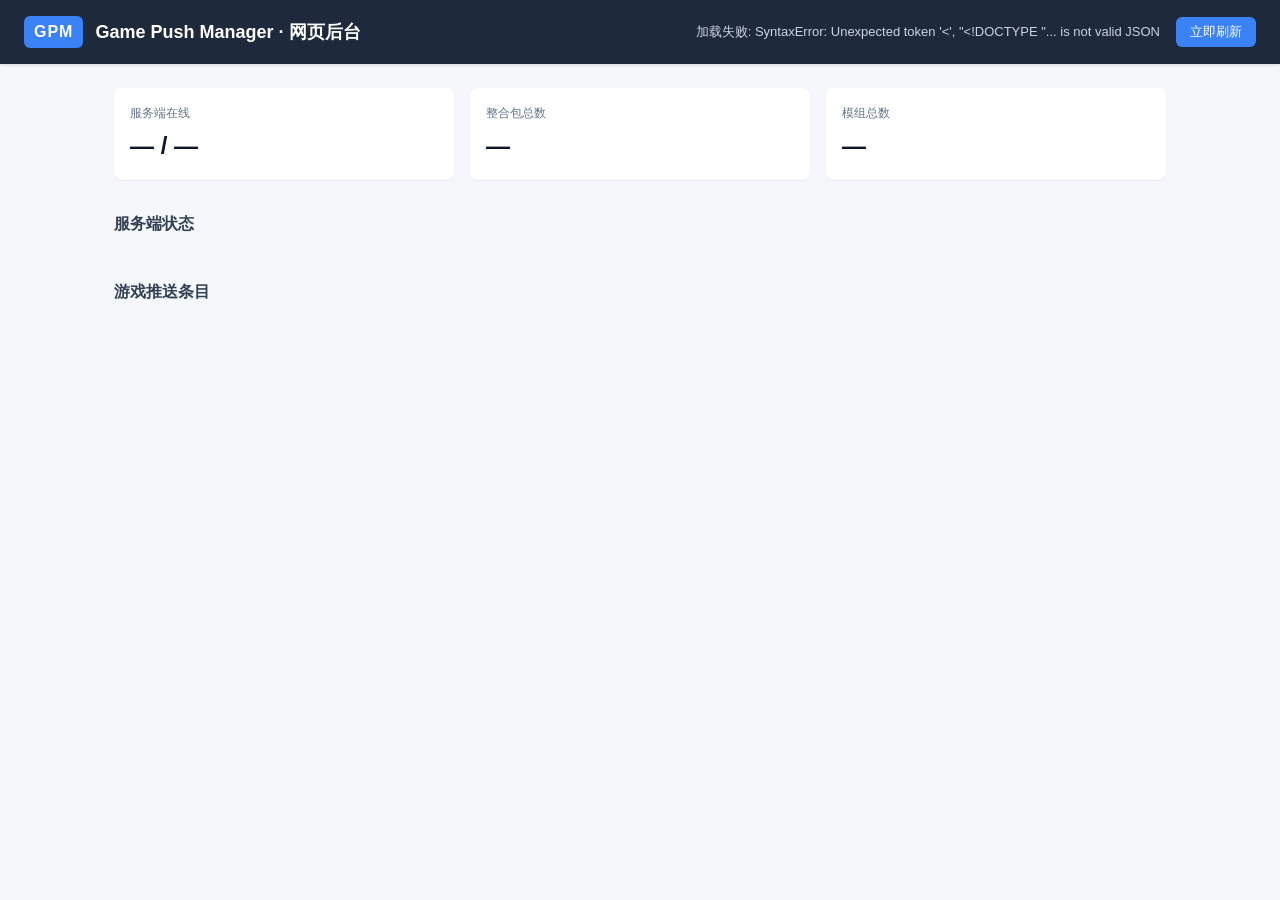
==== static/index.html @ 6747f7d6 "feat: initial gpm-web-admin (monitoring dashboard) - FastAPI backend with /api/v1/dashboard and /api" ====
<!DOCTYPE html>
<html lang="zh-CN">
<head>
  <meta charset="UTF-8" />
  <meta name="viewport" content="width=device-width, initial-scale=1.0" />
  <title>Game Push Manager · 网页后台</title>
  <link rel="stylesheet" href="/static/style.css" />
</head>
<body>
  <header class="topbar">
    <div class="brand">
      <span class="logo">GPM</span>
      <span class="title">Game Push Manager · 网页后台</span>
    </div>
    <div class="meta">
      <span id="generatedAt">—</span>
      <button id="refreshBtn" class="btn">立即刷新</button>
    </div>
  </header>

  <main class="container">
    <section class="summary" id="summary">
      <div class="card stat">
        <div class="stat-label">服务端在线</div>
        <div class="stat-value" id="serversOnline">— / —</div>
      </div>
      <div class="card stat">
        <div class="stat-label">整合包总数</div>
        <div class="stat-value" id="totalModpacks">—</div>
      </div>
      <div class="card stat">
        <div class="stat-label">模组总数</div>
        <div class="stat-value" id="totalMods">—</div>
      </div>
    </section>

    <section>
      <h2>服务端状态</h2>
      <div id="serverList" class="grid"></div>
    </section>

    <section>
      <h2>游戏推送条目</h2>
      <div id="gameList"></div>
    </section>
  </main>

  <script src="/static/app.js"></script>
</body>
</html>
---- static/style.css ----
* { box-sizing: border-box; margin: 0; padding: 0; }

body {
  font-family: -apple-system, BlinkMacSystemFont, "Segoe UI", "PingFang SC", "Microsoft YaHei", sans-serif;
  background: #f5f7fa;
  color: #1f2933;
  line-height: 1.5;
}

.topbar {
  display: flex;
  justify-content: space-between;
  align-items: center;
  padding: 16px 24px;
  background: #1e293b;
  color: #fff;
  box-shadow: 0 1px 3px rgba(0,0,0,0.15);
}

.brand { display: flex; align-items: center; gap: 12px; }
.logo {
  background: #3b82f6;
  color: #fff;
  font-weight: 700;
  padding: 4px 10px;
  border-radius: 6px;
  letter-spacing: 1px;
}
.title { font-size: 18px; font-weight: 600; }

.meta { display: flex; align-items: center; gap: 16px; font-size: 13px; color: #cbd5e1; }

.btn {
  background: #3b82f6;
  color: #fff;
  border: none;
  padding: 6px 14px;
  border-radius: 6px;
  cursor: pointer;
  font-size: 13px;
}
.btn:hover { background: #2563eb; }

.container { max-width: 1100px; margin: 0 auto; padding: 24px; }

section { margin-bottom: 32px; }
h2 { font-size: 16px; margin-bottom: 12px; color: #334155; }

.summary { display: grid; grid-template-columns: repeat(3, 1fr); gap: 16px; }

.card {
  background: #fff;
  border-radius: 8px;
  padding: 16px;
  box-shadow: 0 1px 2px rgba(0,0,0,0.06);
}

.stat-label { font-size: 12px; color: #64748b; margin-bottom: 6px; }
.stat-value { font-size: 24px; font-weight: 700; color: #0f172a; }

.grid { display: grid; grid-template-columns: repeat(auto-fill, minmax(320px, 1fr)); gap: 16px; }

.server-card { border-left: 4px solid #cbd5e1; }
.server-card.online { border-left-color: #22c55e; }
.server-card.offline { border-left-color: #ef4444; }

.server-head { display: flex; justify-content: space-between; align-items: center; margin-bottom: 8px; }
.server-name { font-weight: 600; }
.badge {
  font-size: 11px;
  padding: 2px 8px;
  border-radius: 10px;
  font-weight: 600;
}
.badge.online { background: #dcfce7; color: #166534; }
.badge.offline { background: #fee2e2; color: #991b1b; }

.server-rows { font-size: 13px; color: #475569; }
.server-rows div { display: flex; justify-content: space-between; padding: 2px 0; }
.server-rows .k { color: #94a3b8; }
.server-error { color: #dc2626; font-size: 12px; margin-top: 6px; word-break: break-all; }

.game-block { background: #fff; border-radius: 8px; padding: 16px; margin-bottom: 12px; box-shadow: 0 1px 2px rgba(0,0,0,0.06); }
.game-title { font-weight: 600; margin-bottom: 8px; color: #1e293b; text-transform: capitalize; }

.item-table { width: 100%; border-collapse: collapse; font-size: 13px; }
.item-table th, .item-table td { text-align: left; padding: 6px 8px; border-bottom: 1px solid #f1f5f9; }
.item-table th { color: #64748b; font-weight: 600; font-size: 12px; }
.tag { font-size: 11px; padding: 1px 6px; border-radius: 4px; background: #e0e7ff; color: #3730a3; }

.empty { color: #94a3b8; font-size: 13px; padding: 16px; text-align: center; }
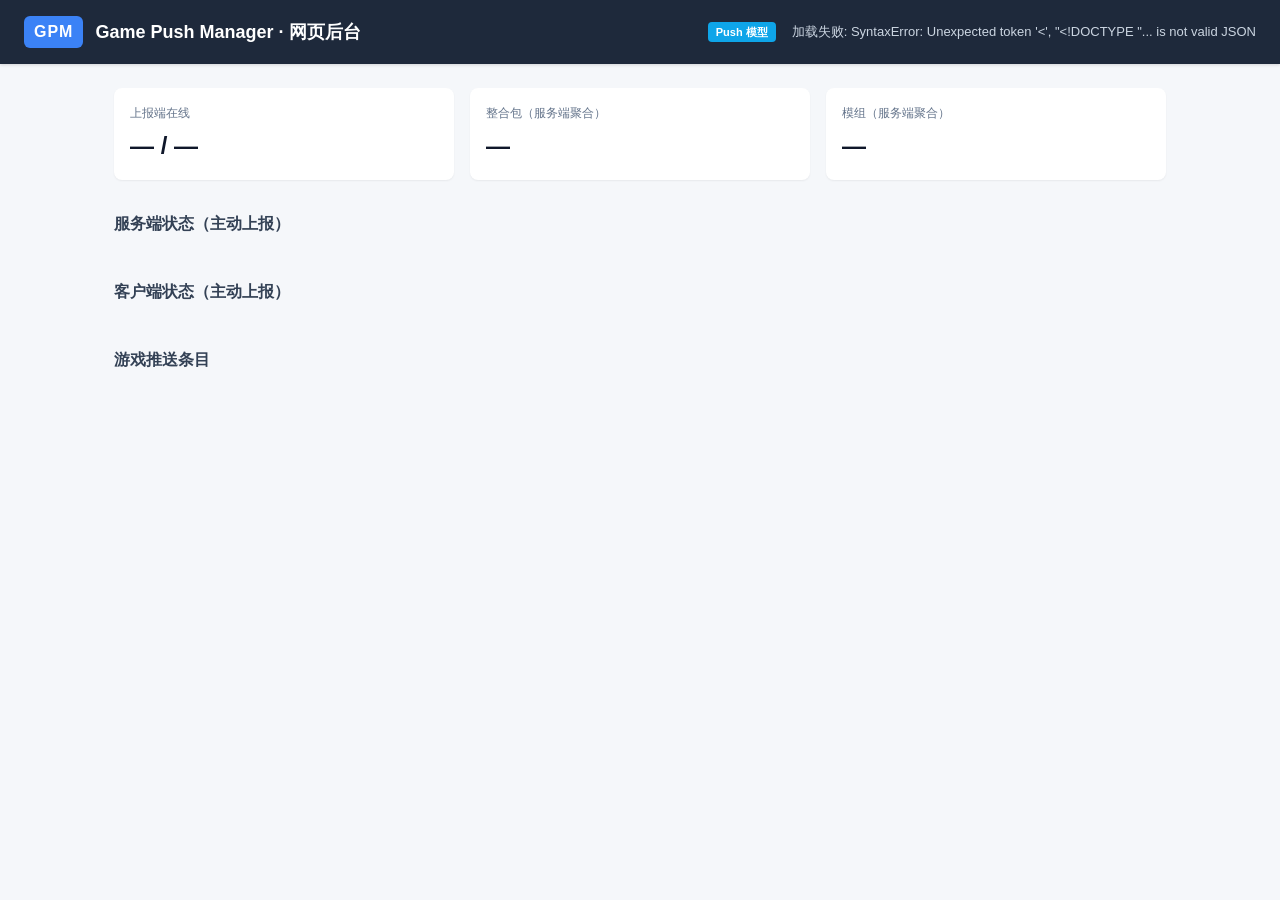
==== commit 6566e998: "refactor: switch from polling to push-based monitoring - Removed app/monitor.py (polling thread) and" ====
--- a/static/index.html
+++ b/static/index.html
@@ -13,30 +13,35 @@
       <span class="title">Game Push Manager · 网页后台</span>
     </div>
     <div class="meta">
+      <span class="model-tag">Push 模型</span>
       <span id="generatedAt">—</span>
-      <button id="refreshBtn" class="btn">立即刷新</button>
     </div>
   </header>
 
   <main class="container">
     <section class="summary" id="summary">
       <div class="card stat">
-        <div class="stat-label">服务端在线</div>
-        <div class="stat-value" id="serversOnline">— / —</div>
+        <div class="stat-label">上报端在线</div>
+        <div class="stat-value" id="reportersOnline">— / —</div>
       </div>
       <div class="card stat">
-        <div class="stat-label">整合包总数</div>
+        <div class="stat-label">整合包（服务端聚合）</div>
         <div class="stat-value" id="totalModpacks">—</div>
       </div>
       <div class="card stat">
-        <div class="stat-label">模组总数</div>
+        <div class="stat-label">模组（服务端聚合）</div>
         <div class="stat-value" id="totalMods">—</div>
       </div>
     </section>
 
     <section>
-      <h2>服务端状态</h2>
+      <h2>服务端状态（主动上报）</h2>
       <div id="serverList" class="grid"></div>
+    </section>
+
+    <section>
+      <h2>客户端状态（主动上报）</h2>
+      <div id="clientList" class="grid"></div>
     </section>
 
     <section>
--- a/static/style.css
+++ b/static/style.css
@@ -29,17 +29,14 @@
 .title { font-size: 18px; font-weight: 600; }
 
 .meta { display: flex; align-items: center; gap: 16px; font-size: 13px; color: #cbd5e1; }
-
-.btn {
-  background: #3b82f6;
+.model-tag {
+  background: #0ea5e9;
   color: #fff;
-  border: none;
-  padding: 6px 14px;
-  border-radius: 6px;
-  cursor: pointer;
-  font-size: 13px;
+  padding: 2px 8px;
+  border-radius: 4px;
+  font-size: 11px;
+  font-weight: 600;
 }
-.btn:hover { background: #2563eb; }
 
 .container { max-width: 1100px; margin: 0 auto; padding: 24px; }
 
@@ -60,12 +57,12 @@
 
 .grid { display: grid; grid-template-columns: repeat(auto-fill, minmax(320px, 1fr)); gap: 16px; }
 
-.server-card { border-left: 4px solid #cbd5e1; }
-.server-card.online { border-left-color: #22c55e; }
-.server-card.offline { border-left-color: #ef4444; }
+.reporter-card { border-left: 4px solid #cbd5e1; }
+.reporter-card.online { border-left-color: #22c55e; }
+.reporter-card.offline { border-left-color: #ef4444; }
 
-.server-head { display: flex; justify-content: space-between; align-items: center; margin-bottom: 8px; }
-.server-name { font-weight: 600; }
+.reporter-head { display: flex; justify-content: space-between; align-items: center; margin-bottom: 8px; }
+.reporter-name { font-weight: 600; }
 .badge {
   font-size: 11px;
   padding: 2px 8px;
@@ -74,11 +71,21 @@
 }
 .badge.online { background: #dcfce7; color: #166534; }
 .badge.offline { background: #fee2e2; color: #991b1b; }
+.badge.kind { background: #e0e7ff; color: #3730a3; margin-left: 6px; }
 
-.server-rows { font-size: 13px; color: #475569; }
-.server-rows div { display: flex; justify-content: space-between; padding: 2px 0; }
-.server-rows .k { color: #94a3b8; }
-.server-error { color: #dc2626; font-size: 12px; margin-top: 6px; word-break: break-all; }
+.reporter-rows { font-size: 13px; color: #475569; }
+.reporter-rows div { display: flex; justify-content: space-between; padding: 2px 0; }
+.reporter-rows .k { color: #94a3b8; }
+
+.installed-list { margin-top: 6px; font-size: 12px; }
+.installed-list .chip {
+  display: inline-block;
+  background: #f1f5f9;
+  border-radius: 4px;
+  padding: 1px 6px;
+  margin: 2px 4px 2px 0;
+  color: #334155;
+}
 
 .game-block { background: #fff; border-radius: 8px; padding: 16px; margin-bottom: 12px; box-shadow: 0 1px 2px rgba(0,0,0,0.06); }
 .game-title { font-weight: 600; margin-bottom: 8px; color: #1e293b; text-transform: capitalize; }
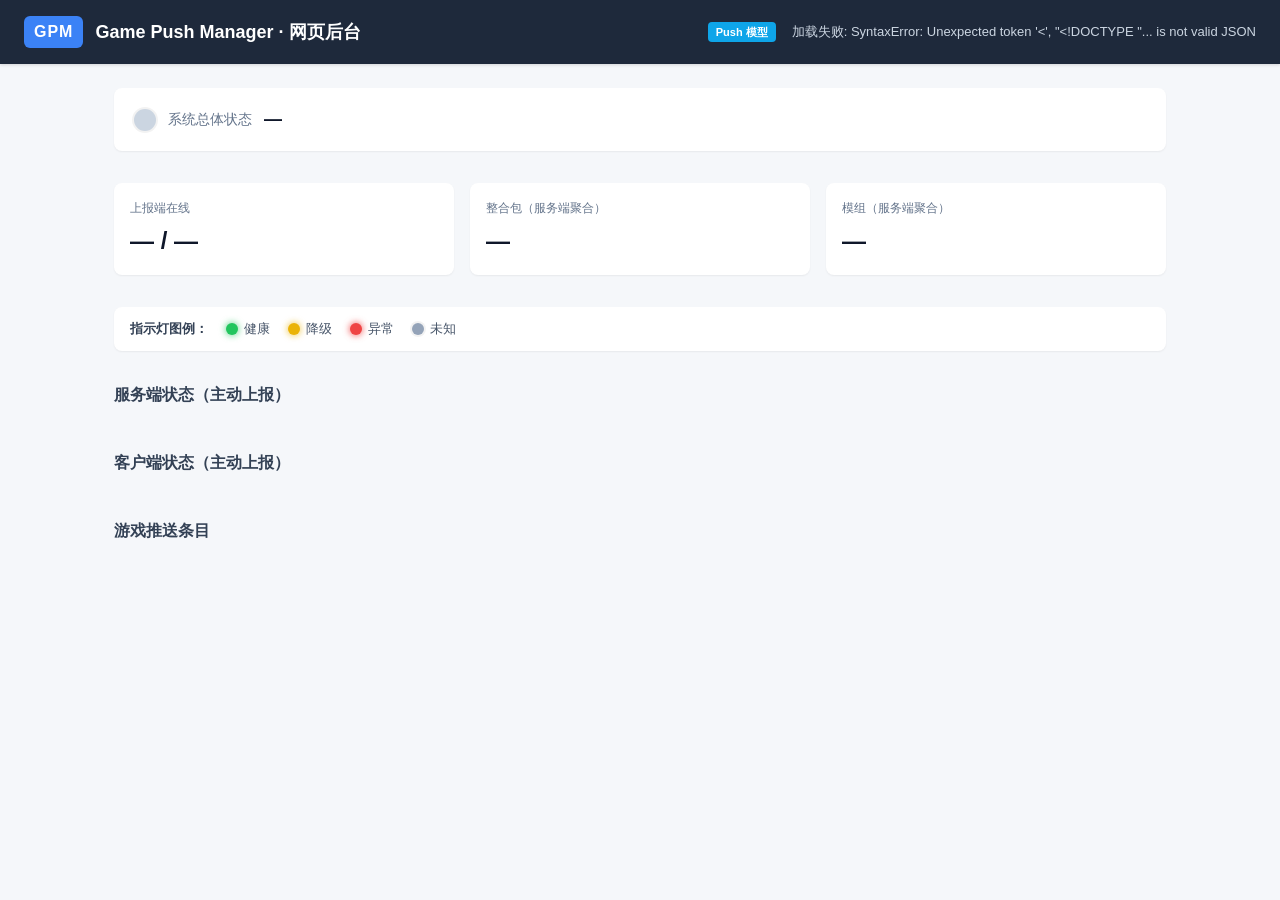
==== commit e6fc43fa: "feat: render status lights on dashboard - report_store: surface light per reporter (offline->red, no" ====
--- a/static/index.html
+++ b/static/index.html
@@ -19,6 +19,12 @@
   </header>
 
   <main class="container">
+    <section class="overall-light" id="overallLight">
+      <span class="light-dot" id="overallDot"></span>
+      <span class="overall-label">系统总体状态</span>
+      <span class="overall-text" id="overallText">—</span>
+    </section>
+
     <section class="summary" id="summary">
       <div class="card stat">
         <div class="stat-label">上报端在线</div>
@@ -32,6 +38,14 @@
         <div class="stat-label">模组（服务端聚合）</div>
         <div class="stat-value" id="totalMods">—</div>
       </div>
+    </section>
+
+    <section class="legend">
+      <span class="legend-title">指示灯图例：</span>
+      <span class="legend-item"><span class="light-dot green"></span>健康</span>
+      <span class="legend-item"><span class="light-dot yellow"></span>降级</span>
+      <span class="legend-item"><span class="light-dot red"></span>异常</span>
+      <span class="legend-item"><span class="light-dot off"></span>未知</span>
     </section>
 
     <section>
--- a/static/style.css
+++ b/static/style.css
@@ -42,6 +42,56 @@
 
 section { margin-bottom: 32px; }
 h2 { font-size: 16px; margin-bottom: 12px; color: #334155; }
+
+/* ===== 指示灯系统 ===== */
+.light-dot {
+  display: inline-block;
+  width: 14px;
+  height: 14px;
+  border-radius: 50%;
+  background: #cbd5e1;
+  box-shadow: 0 0 0 2px rgba(0,0,0,0.05);
+  vertical-align: middle;
+}
+.light-dot.green  { background: #22c55e; box-shadow: 0 0 6px 1px rgba(34,197,94,0.6); animation: pulse-green 2s infinite; }
+.light-dot.yellow { background: #eab308; box-shadow: 0 0 6px 1px rgba(234,179,8,0.6); animation: pulse-yellow 1.2s infinite; }
+.light-dot.red    { background: #ef4444; box-shadow: 0 0 6px 1px rgba(239,68,68,0.7); animation: pulse-red 0.8s infinite; }
+.light-dot.off    { background: #94a3b8; }
+
+@keyframes pulse-green  { 0%,100%{opacity:1} 50%{opacity:0.55} }
+@keyframes pulse-yellow { 0%,100%{opacity:1} 50%{opacity:0.45} }
+@keyframes pulse-red    { 0%,100%{opacity:1;transform:scale(1)} 50%{opacity:0.6;transform:scale(1.15)} }
+
+.overall-light {
+  display: flex;
+  align-items: center;
+  gap: 12px;
+  background: #fff;
+  border-radius: 8px;
+  padding: 18px 20px;
+  box-shadow: 0 1px 2px rgba(0,0,0,0.06);
+}
+.overall-light .light-dot { width: 22px; height: 22px; }
+.overall-label { font-size: 14px; color: #64748b; }
+.overall-text { font-size: 18px; font-weight: 700; color: #0f172a; }
+
+.legend {
+  display: flex;
+  align-items: center;
+  gap: 18px;
+  font-size: 13px;
+  color: #475569;
+  background: #fff;
+  border-radius: 8px;
+  padding: 12px 16px;
+  box-shadow: 0 1px 2px rgba(0,0,0,0.06);
+}
+.legend-title { font-weight: 600; color: #334155; }
+.legend-item { display: inline-flex; align-items: center; gap: 6px; }
+.legend-item .light-dot { width: 12px; height: 12px; }
+
+.kind-light-inline { display: inline-flex; align-items: center; gap: 4px; margin-left: 8px; }
+.kind-light-inline .light-dot { width: 11px; height: 11px; }
 
 .summary { display: grid; grid-template-columns: repeat(3, 1fr); gap: 16px; }
 
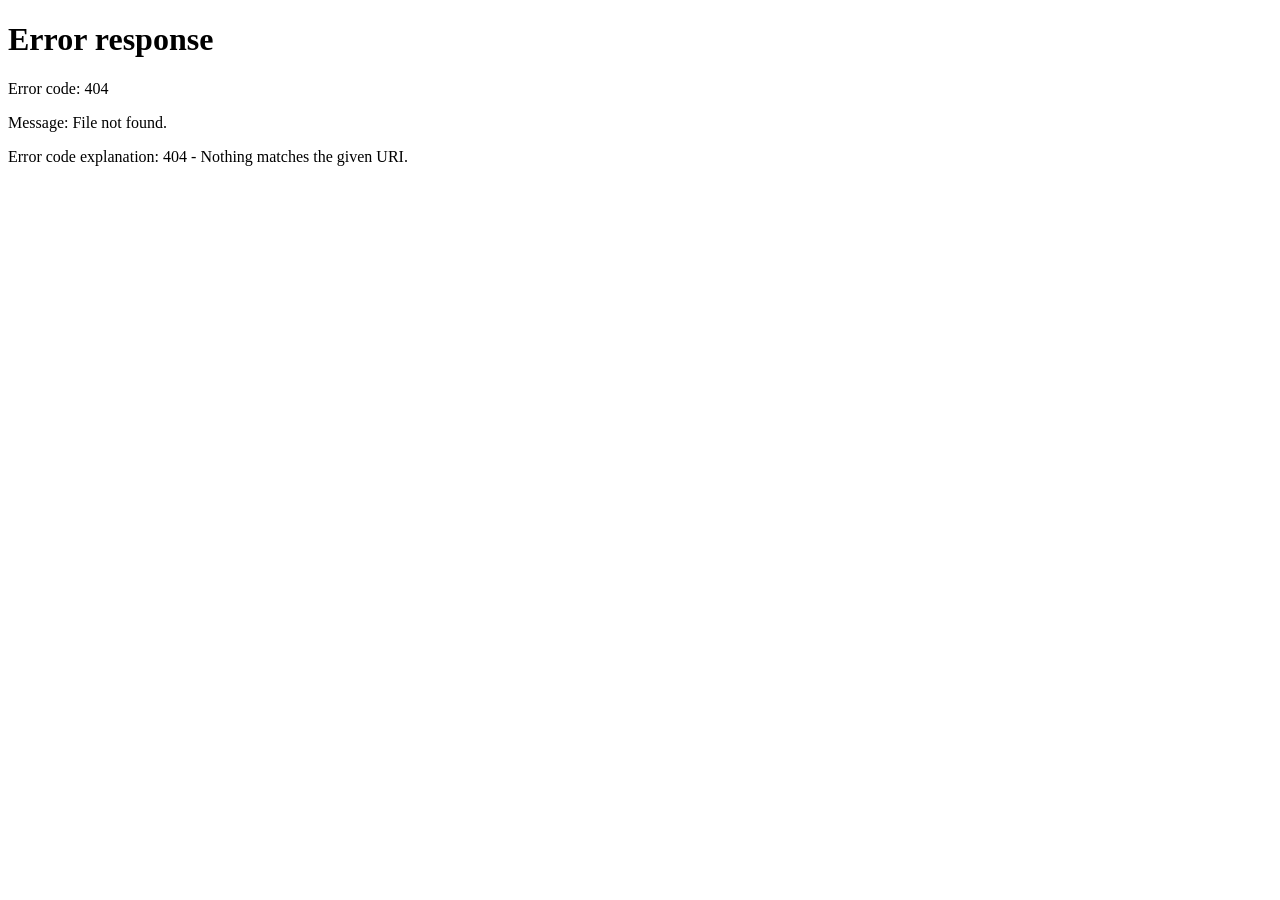
==== commit 70239701: "feat: 加登录认证系统（JWT + pbkdf2 密码哈希） - gpm-common: 新增 auth 模块（pbkdf2_sha256 密码哈希、JWT HS256 签发/校验、FastAPI" ====
--- a/static/index.html
+++ b/static/index.html
@@ -15,6 +15,8 @@
     <div class="meta">
       <span class="model-tag">Push 模型</span>
       <span id="generatedAt">—</span>
+      <span id="userBadge" class="user-badge"></span>
+      <button id="logoutBtn" class="logout-btn" title="退出登录">退出</button>
     </div>
   </header>
 
--- a/static/style.css
+++ b/static/style.css
@@ -146,3 +146,22 @@
 .tag { font-size: 11px; padding: 1px 6px; border-radius: 4px; background: #e0e7ff; color: #3730a3; }
 
 .empty { color: #94a3b8; font-size: 13px; padding: 16px; text-align: center; }
+
+.user-badge {
+  background: #334155;
+  color: #e2e8f0;
+  padding: 3px 10px;
+  border-radius: 12px;
+  font-size: 12px;
+  font-weight: 600;
+}
+.logout-btn {
+  background: transparent;
+  color: #cbd5e1;
+  border: 1px solid #475569;
+  padding: 3px 12px;
+  border-radius: 6px;
+  font-size: 12px;
+  cursor: pointer;
+}
+.logout-btn:hover { background: #ef4444; color: #fff; border-color: #ef4444; }
